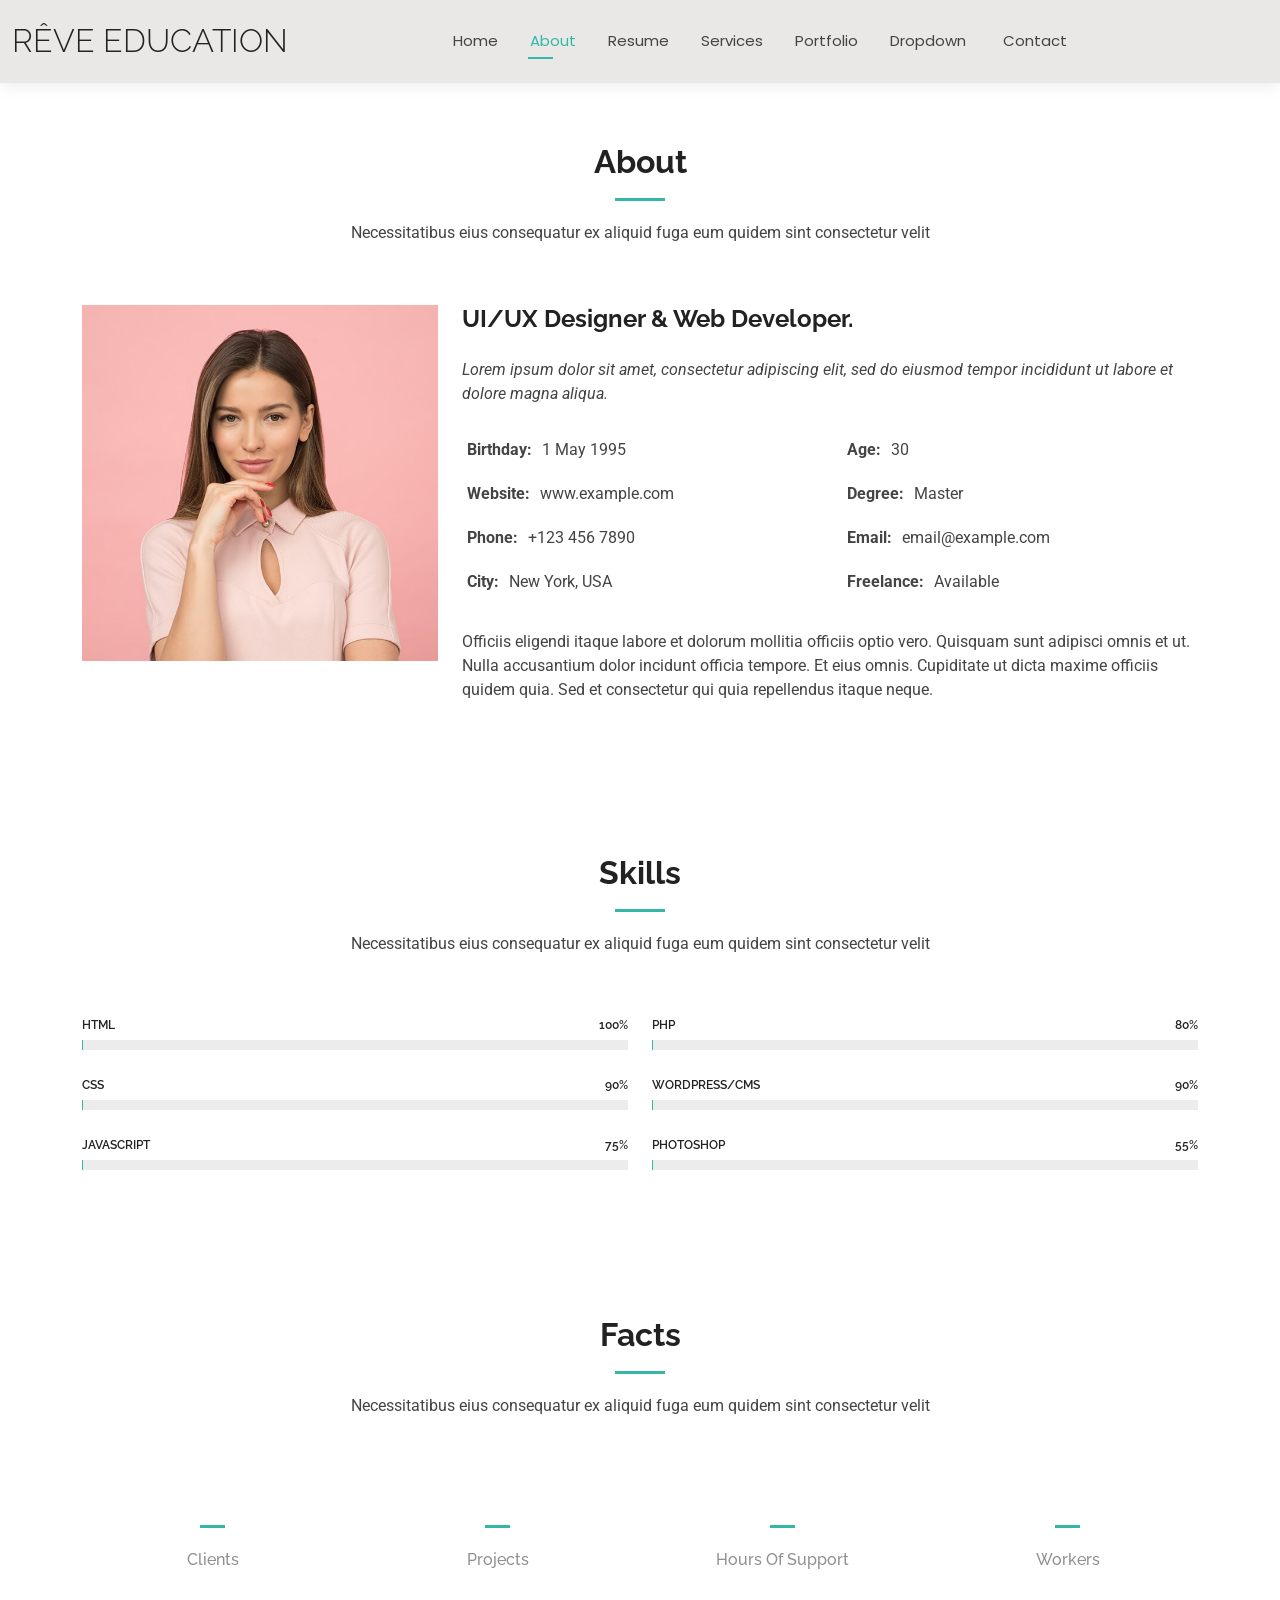
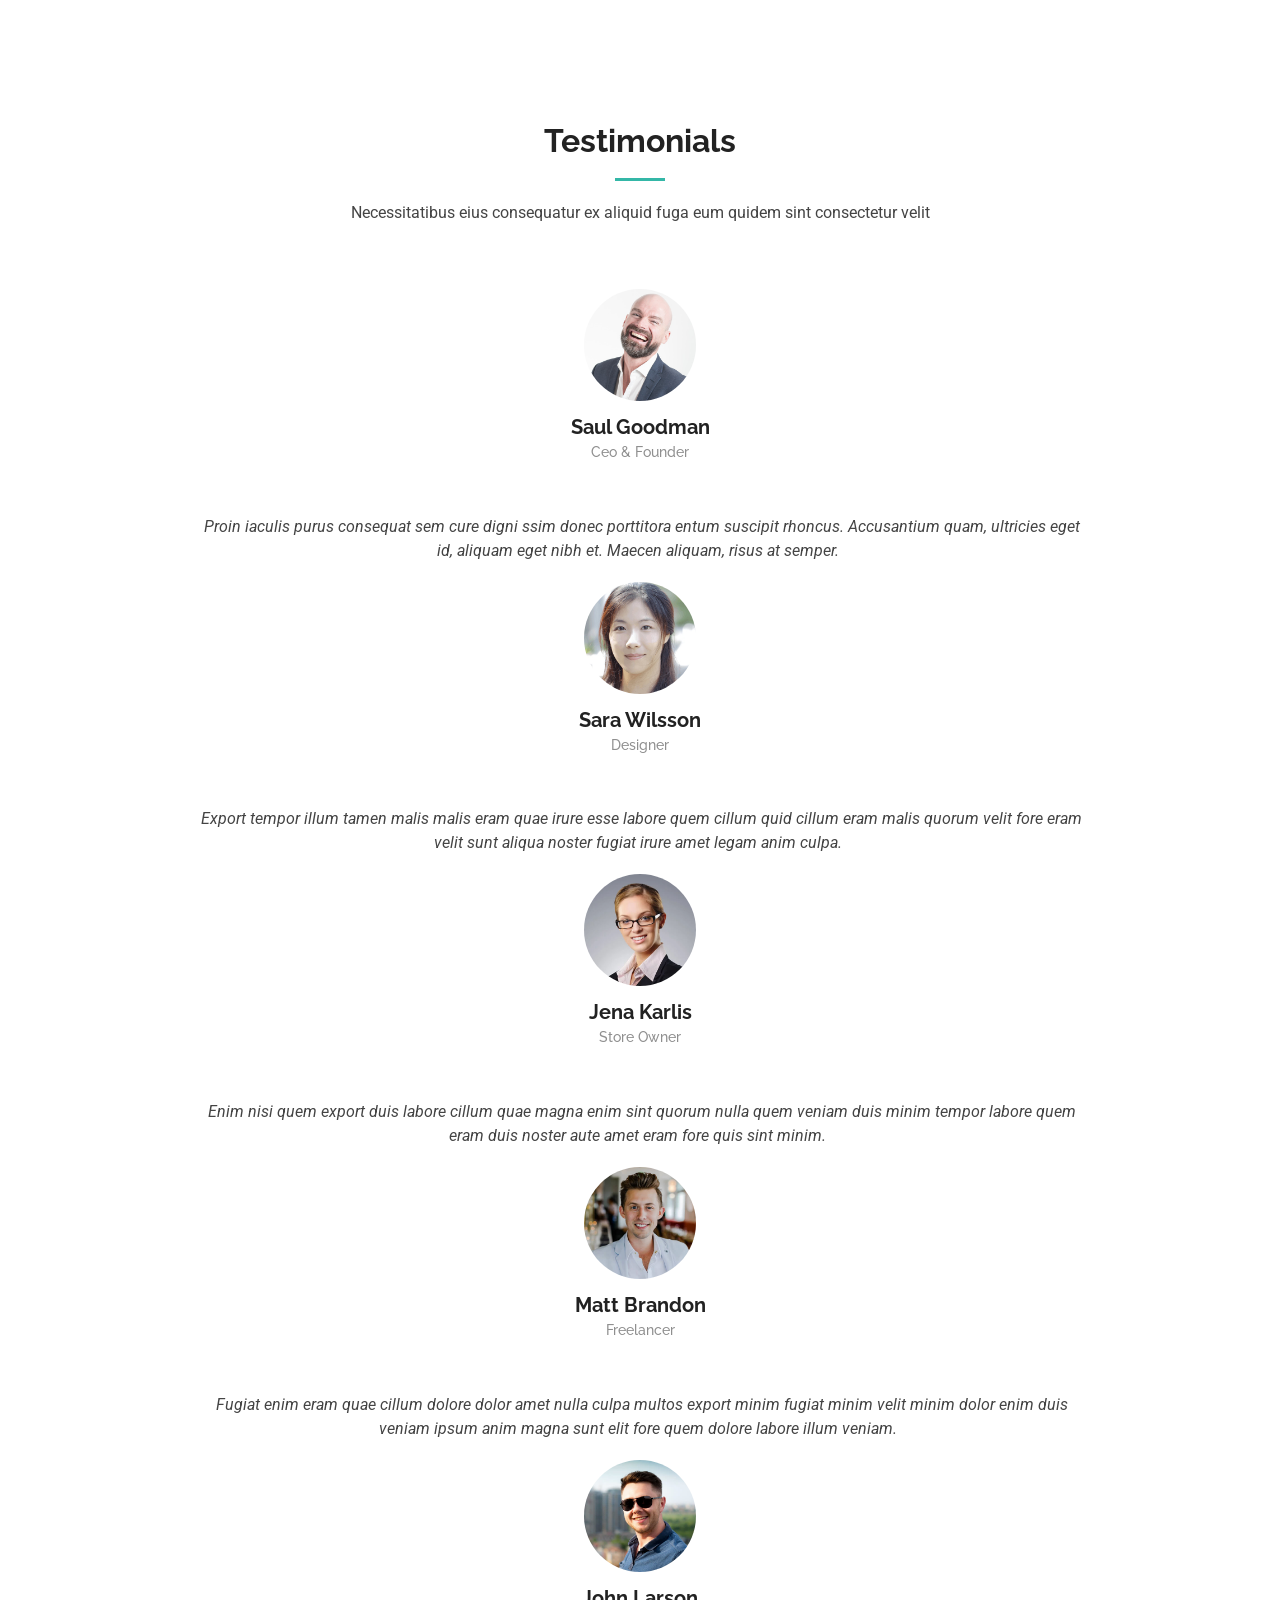
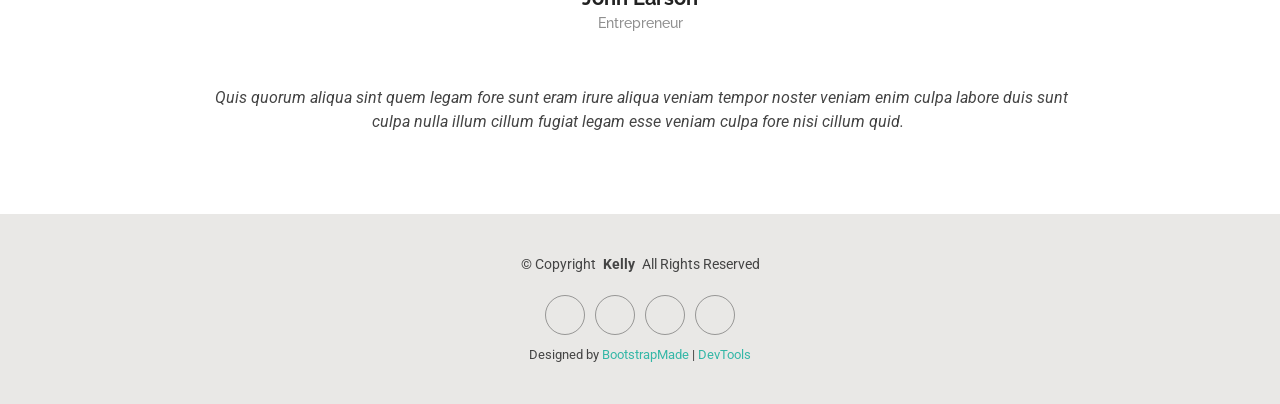
==== about.html @ 24a3987f "Add files via upload" ====
<!DOCTYPE html>
<html lang="en">

<head>
  <meta charset="utf-8">
  <meta content="width=device-width, initial-scale=1.0" name="viewport">
  <title>About - Kelly Bootstrap Template</title>
  <meta name="description" content="">
  <meta name="keywords" content="">

  <!-- Favicons -->
  <link href="assets/img/favicon.png" rel="icon">
  <link href="assets/img/apple-touch-icon.png" rel="apple-touch-icon">

  <!-- Fonts -->
  <link href="https://fonts.googleapis.com" rel="preconnect">
  <link href="https://fonts.gstatic.com" rel="preconnect" crossorigin>
  <link href="https://fonts.googleapis.com/css2?family=Roboto:ital,wght@0,100;0,300;0,400;0,500;0,700;0,900;1,100;1,300;1,400;1,500;1,700;1,900&family=Poppins:ital,wght@0,100;0,200;0,300;0,400;0,500;0,600;0,700;0,800;0,900;1,100;1,200;1,300;1,400;1,500;1,600;1,700;1,800;1,900&family=Raleway:ital,wght@0,100;0,200;0,300;0,400;0,500;0,600;0,700;0,800;0,900;1,100;1,200;1,300;1,400;1,500;1,600;1,700;1,800;1,900&display=swap" rel="stylesheet">

  <!-- Vendor CSS Files -->
  <link href="assets/vendor/bootstrap/css/bootstrap.min.css" rel="stylesheet">
  <link href="assets/vendor/bootstrap-icons/bootstrap-icons.css" rel="stylesheet">
  <link href="assets/vendor/aos/aos.css" rel="stylesheet">
  <link href="assets/vendor/swiper/swiper-bundle.min.css" rel="stylesheet">
  <link href="assets/vendor/glightbox/css/glightbox.min.css" rel="stylesheet">

  <!-- Main CSS File -->
  <link href="assets/css/main.css" rel="stylesheet">

  <!-- =======================================================
  * Template Name: Kelly
  * Template URL: https://bootstrapmade.com/kelly-free-bootstrap-cv-resume-html-template/
  * Updated: Aug 07 2024 with Bootstrap v5.3.3
  * Author: BootstrapMade.com
  * License: https://bootstrapmade.com/license/
  ======================================================== -->
</head>

<body class="about-page">

  <header id="header" class="header d-flex align-items-center light-background sticky-top">
    <div class="container-fluid position-relative d-flex align-items-center justify-content-between">

      <a href="index.html" class="logo d-flex align-items-center me-auto me-xl-0">
        <!-- Uncomment the line below if you also wish to use an image logo -->
        <!-- <img src="assets/img/logo.png" alt=""> -->
        <h1 class="sitename">Rêve Education</h1>
      </a>

      <nav id="navmenu" class="navmenu">
        <ul>
          <li><a href="index.html">Home</a></li>
          <li><a href="about.html" class="active">About</a></li>
          <li><a href="resume.html">Resume</a></li>
          <li><a href="services.html">Services</a></li>
          <li><a href="portfolio.html">Portfolio</a></li>
          <li class="dropdown"><a href="#"><span>Dropdown</span> <i class="bi bi-chevron-down toggle-dropdown"></i></a>
            <ul>
              <li><a href="#">Dropdown 1</a></li>
              <li class="dropdown"><a href="#"><span>Deep Dropdown</span> <i class="bi bi-chevron-down toggle-dropdown"></i></a>
                <ul>
                  <li><a href="#">Deep Dropdown 1</a></li>
                  <li><a href="#">Deep Dropdown 2</a></li>
                  <li><a href="#">Deep Dropdown 3</a></li>
                  <li><a href="#">Deep Dropdown 4</a></li>
                  <li><a href="#">Deep Dropdown 5</a></li>
                </ul>
              </li>
              <li><a href="#">Dropdown 2</a></li>
              <li><a href="#">Dropdown 3</a></li>
              <li><a href="#">Dropdown 4</a></li>
            </ul>
          </li>
          <li><a href="contact.html">Contact</a></li>
        </ul>
        <i class="mobile-nav-toggle d-xl-none bi bi-list"></i>
      </nav>

      <div class="header-social-links">
        <a href="#" class="twitter"><i class="bi bi-twitter-x"></i></a>
        <a href="#" class="facebook"><i class="bi bi-facebook"></i></a>
        <a href="#" class="instagram"><i class="bi bi-instagram"></i></a>
        <a href="#" class="linkedin"><i class="bi bi-linkedin"></i></a>
      </div>

    </div>
  </header>

  <main class="main">

    <!-- About Section -->
    <section id="about" class="about section">

      <!-- Section Title -->
      <div class="container section-title" data-aos="fade-up">
        <h2>About</h2>
        <p>Necessitatibus eius consequatur ex aliquid fuga eum quidem sint consectetur velit</p>
      </div><!-- End Section Title -->

      <div class="container" data-aos="fade-up" data-aos-delay="100">

        <div class="row gy-4 justify-content-center">
          <div class="col-lg-4">
            <img src="assets/img/profile-img.jpg" class="img-fluid" alt="">
          </div>
          <div class="col-lg-8 content">
            <h2>UI/UX Designer &amp; Web Developer.</h2>
            <p class="fst-italic py-3">
              Lorem ipsum dolor sit amet, consectetur adipiscing elit, sed do eiusmod tempor incididunt ut labore et dolore
              magna aliqua.
            </p>
            <div class="row">
              <div class="col-lg-6">
                <ul>
                  <li><i class="bi bi-chevron-right"></i> <strong>Birthday:</strong> <span>1 May 1995</span></li>
                  <li><i class="bi bi-chevron-right"></i> <strong>Website:</strong> <span>www.example.com</span></li>
                  <li><i class="bi bi-chevron-right"></i> <strong>Phone:</strong> <span>+123 456 7890</span></li>
                  <li><i class="bi bi-chevron-right"></i> <strong>City:</strong> <span>New York, USA</span></li>
                </ul>
              </div>
              <div class="col-lg-6">
                <ul>
                  <li><i class="bi bi-chevron-right"></i> <strong>Age:</strong> <span>30</span></li>
                  <li><i class="bi bi-chevron-right"></i> <strong>Degree:</strong> <span>Master</span></li>
                  <li><i class="bi bi-chevron-right"></i> <strong>Email:</strong> <span>email@example.com</span></li>
                  <li><i class="bi bi-chevron-right"></i> <strong>Freelance:</strong> <span>Available</span></li>
                </ul>
              </div>
            </div>
            <p class="py-3">
              Officiis eligendi itaque labore et dolorum mollitia officiis optio vero. Quisquam sunt adipisci omnis et ut. Nulla accusantium dolor incidunt officia tempore. Et eius omnis.
              Cupiditate ut dicta maxime officiis quidem quia. Sed et consectetur qui quia repellendus itaque neque.
            </p>
          </div>
        </div>

      </div>

    </section><!-- /About Section -->

    <!-- Skills Section -->
    <section id="skills" class="skills section">

      <!-- Section Title -->
      <div class="container section-title" data-aos="fade-up">
        <h2>Skills</h2>
        <p>Necessitatibus eius consequatur ex aliquid fuga eum quidem sint consectetur velit</p>
      </div><!-- End Section Title -->

      <div class="container" data-aos="fade-up" data-aos-delay="100">

        <div class="row skills-content skills-animation">

          <div class="col-lg-6">

            <div class="progress">
              <span class="skill"><span>HTML</span> <i class="val">100%</i></span>
              <div class="progress-bar-wrap">
                <div class="progress-bar" role="progressbar" aria-valuenow="100" aria-valuemin="0" aria-valuemax="100"></div>
              </div>
            </div><!-- End Skills Item -->

            <div class="progress">
              <span class="skill"><span>CSS</span> <i class="val">90%</i></span>
              <div class="progress-bar-wrap">
                <div class="progress-bar" role="progressbar" aria-valuenow="90" aria-valuemin="0" aria-valuemax="100"></div>
              </div>
            </div><!-- End Skills Item -->

            <div class="progress">
              <span class="skill"><span>JavaScript</span> <i class="val">75%</i></span>
              <div class="progress-bar-wrap">
                <div class="progress-bar" role="progressbar" aria-valuenow="75" aria-valuemin="0" aria-valuemax="100"></div>
              </div>
            </div><!-- End Skills Item -->

          </div>

          <div class="col-lg-6">

            <div class="progress">
              <span class="skill"><span>PHP</span> <i class="val">80%</i></span>
              <div class="progress-bar-wrap">
                <div class="progress-bar" role="progressbar" aria-valuenow="80" aria-valuemin="0" aria-valuemax="100"></div>
              </div>
            </div><!-- End Skills Item -->

            <div class="progress">
              <span class="skill"><span>WordPress/CMS</span> <i class="val">90%</i></span>
              <div class="progress-bar-wrap">
                <div class="progress-bar" role="progressbar" aria-valuenow="90" aria-valuemin="0" aria-valuemax="100"></div>
              </div>
            </div><!-- End Skills Item -->

            <div class="progress">
              <span class="skill"><span>Photoshop</span> <i class="val">55%</i></span>
              <div class="progress-bar-wrap">
                <div class="progress-bar" role="progressbar" aria-valuenow="55" aria-valuemin="0" aria-valuemax="100"></div>
              </div>
            </div><!-- End Skills Item -->

          </div>

        </div>

      </div>

    </section><!-- /Skills Section -->

    <!-- Stats Section -->
    <section id="stats" class="stats section">

      <!-- Section Title -->
      <div class="container section-title" data-aos="fade-up">
        <h2>Facts</h2>
        <p>Necessitatibus eius consequatur ex aliquid fuga eum quidem sint consectetur velit</p>
      </div><!-- End Section Title -->

      <div class="container" data-aos="fade-up" data-aos-delay="100">

        <div class="row gy-4">

          <div class="col-lg-3 col-md-6">
            <div class="stats-item text-center w-100 h-100">
              <span data-purecounter-start="0" data-purecounter-end="232" data-purecounter-duration="1" class="purecounter"></span>
              <p>Clients</p>
            </div>
          </div><!-- End Stats Item -->

          <div class="col-lg-3 col-md-6">
            <div class="stats-item text-center w-100 h-100">
              <span data-purecounter-start="0" data-purecounter-end="521" data-purecounter-duration="1" class="purecounter"></span>
              <p>Projects</p>
            </div>
          </div><!-- End Stats Item -->

          <div class="col-lg-3 col-md-6">
            <div class="stats-item text-center w-100 h-100">
              <span data-purecounter-start="0" data-purecounter-end="1453" data-purecounter-duration="1" class="purecounter"></span>
              <p>Hours Of Support</p>
            </div>
          </div><!-- End Stats Item -->

          <div class="col-lg-3 col-md-6">
            <div class="stats-item text-center w-100 h-100">
              <span data-purecounter-start="0" data-purecounter-end="32" data-purecounter-duration="1" class="purecounter"></span>
              <p>Workers</p>
            </div>
          </div><!-- End Stats Item -->

        </div>

      </div>

    </section><!-- /Stats Section -->

    <!-- Testimonials Section -->
    <section id="testimonials" class="testimonials section">

      <!-- Section Title -->
      <div class="container section-title" data-aos="fade-up">
        <h2>Testimonials</h2>
        <p>Necessitatibus eius consequatur ex aliquid fuga eum quidem sint consectetur velit</p>
      </div><!-- End Section Title -->

      <div class="container" data-aos="fade-up" data-aos-delay="100">

        <div class="swiper init-swiper">
          <script type="application/json" class="swiper-config">
            {
              "loop": true,
              "speed": 600,
              "autoplay": {
                "delay": 5000
              },
              "slidesPerView": "auto",
              "pagination": {
                "el": ".swiper-pagination",
                "type": "bullets",
                "clickable": true
              }
            }
          </script>
          <div class="swiper-wrapper">

            <div class="swiper-slide">
              <div class="testimonial-item">
                <img src="assets/img/testimonials/testimonials-1.jpg" class="testimonial-img" alt="">
                <h3>Saul Goodman</h3>
                <h4>Ceo &amp; Founder</h4>
                <div class="stars">
                  <i class="bi bi-star-fill"></i><i class="bi bi-star-fill"></i><i class="bi bi-star-fill"></i><i class="bi bi-star-fill"></i><i class="bi bi-star-fill"></i>
                </div>
                <p>
                  <i class="bi bi-quote quote-icon-left"></i>
                  <span>Proin iaculis purus consequat sem cure digni ssim donec porttitora entum suscipit rhoncus. Accusantium quam, ultricies eget id, aliquam eget nibh et. Maecen aliquam, risus at semper.</span>
                  <i class="bi bi-quote quote-icon-right"></i>
                </p>
              </div>
            </div><!-- End testimonial item -->

            <div class="swiper-slide">
              <div class="testimonial-item">
                <img src="assets/img/testimonials/testimonials-2.jpg" class="testimonial-img" alt="">
                <h3>Sara Wilsson</h3>
                <h4>Designer</h4>
                <div class="stars">
                  <i class="bi bi-star-fill"></i><i class="bi bi-star-fill"></i><i class="bi bi-star-fill"></i><i class="bi bi-star-fill"></i><i class="bi bi-star-fill"></i>
                </div>
                <p>
                  <i class="bi bi-quote quote-icon-left"></i>
                  <span>Export tempor illum tamen malis malis eram quae irure esse labore quem cillum quid cillum eram malis quorum velit fore eram velit sunt aliqua noster fugiat irure amet legam anim culpa.</span>
                  <i class="bi bi-quote quote-icon-right"></i>
                </p>
              </div>
            </div><!-- End testimonial item -->

            <div class="swiper-slide">
              <div class="testimonial-item">
                <img src="assets/img/testimonials/testimonials-3.jpg" class="testimonial-img" alt="">
                <h3>Jena Karlis</h3>
                <h4>Store Owner</h4>
                <div class="stars">
                  <i class="bi bi-star-fill"></i><i class="bi bi-star-fill"></i><i class="bi bi-star-fill"></i><i class="bi bi-star-fill"></i><i class="bi bi-star-fill"></i>
                </div>
                <p>
                  <i class="bi bi-quote quote-icon-left"></i>
                  <span>Enim nisi quem export duis labore cillum quae magna enim sint quorum nulla quem veniam duis minim tempor labore quem eram duis noster aute amet eram fore quis sint minim.</span>
                  <i class="bi bi-quote quote-icon-right"></i>
                </p>
              </div>
            </div><!-- End testimonial item -->

            <div class="swiper-slide">
              <div class="testimonial-item">
                <img src="assets/img/testimonials/testimonials-4.jpg" class="testimonial-img" alt="">
                <h3>Matt Brandon</h3>
                <h4>Freelancer</h4>
                <div class="stars">
                  <i class="bi bi-star-fill"></i><i class="bi bi-star-fill"></i><i class="bi bi-star-fill"></i><i class="bi bi-star-fill"></i><i class="bi bi-star-fill"></i>
                </div>
                <p>
                  <i class="bi bi-quote quote-icon-left"></i>
                  <span>Fugiat enim eram quae cillum dolore dolor amet nulla culpa multos export minim fugiat minim velit minim dolor enim duis veniam ipsum anim magna sunt elit fore quem dolore labore illum veniam.</span>
                  <i class="bi bi-quote quote-icon-right"></i>
                </p>
              </div>
            </div><!-- End testimonial item -->

            <div class="swiper-slide">
              <div class="testimonial-item">
                <img src="assets/img/testimonials/testimonials-5.jpg" class="testimonial-img" alt="">
                <h3>John Larson</h3>
                <h4>Entrepreneur</h4>
                <div class="stars">
                  <i class="bi bi-star-fill"></i><i class="bi bi-star-fill"></i><i class="bi bi-star-fill"></i><i class="bi bi-star-fill"></i><i class="bi bi-star-fill"></i>
                </div>
                <p>
                  <i class="bi bi-quote quote-icon-left"></i>
                  <span>Quis quorum aliqua sint quem legam fore sunt eram irure aliqua veniam tempor noster veniam enim culpa labore duis sunt culpa nulla illum cillum fugiat legam esse veniam culpa fore nisi cillum quid.</span>
                  <i class="bi bi-quote quote-icon-right"></i>
                </p>
              </div>
            </div><!-- End testimonial item -->

          </div>
          <div class="swiper-pagination"></div>
        </div>

      </div>

    </section><!-- /Testimonials Section -->

  </main>

  <footer id="footer" class="footer light-background">

    <div class="container">
      <div class="copyright text-center ">
        <p>© <span>Copyright</span> <strong class="px-1 sitename">Kelly</strong> <span>All Rights Reserved<br></span></p>
      </div>
      <div class="social-links d-flex justify-content-center">
        <a href=""><i class="bi bi-twitter-x"></i></a>
        <a href=""><i class="bi bi-facebook"></i></a>
        <a href=""><i class="bi bi-instagram"></i></a>
        <a href=""><i class="bi bi-linkedin"></i></a>
      </div>
      <div class="credits">
        <!-- All the links in the footer should remain intact. -->
        <!-- You can delete the links only if you've purchased the pro version. -->
        <!-- Licensing information: https://bootstrapmade.com/license/ -->
        <!-- Purchase the pro version with working PHP/AJAX contact form: [buy-url] -->
        Designed by <a href="https://bootstrapmade.com/">BootstrapMade</a> | <a href="https://bootstrapmade.com/tools/">DevTools</a>
      </div>
    </div>

  </footer>

  <!-- Scroll Top -->
  <a href="#" id="scroll-top" class="scroll-top d-flex align-items-center justify-content-center"><i class="bi bi-arrow-up-short"></i></a>

  <!-- Preloader -->
  <div id="preloader"></div>

  <!-- Vendor JS Files -->
  <script src="assets/vendor/bootstrap/js/bootstrap.bundle.min.js"></script>
  <script src="assets/vendor/php-email-form/validate.js"></script>
  <script src="assets/vendor/aos/aos.js"></script>
  <script src="assets/vendor/waypoints/noframework.waypoints.js"></script>
  <script src="assets/vendor/purecounter/purecounter_vanilla.js"></script>
  <script src="assets/vendor/swiper/swiper-bundle.min.js"></script>
  <script src="assets/vendor/glightbox/js/glightbox.min.js"></script>
  <script src="assets/vendor/imagesloaded/imagesloaded.pkgd.min.js"></script>
  <script src="assets/vendor/isotope-layout/isotope.pkgd.min.js"></script>

  <!-- Main JS File -->
  <script src="assets/js/main.js"></script>

</body>

</html>
---- assets/css/main.css ----
/**
* Template Name: Kelly
* Template URL: https://bootstrapmade.com/kelly-free-bootstrap-cv-resume-html-template/
* Updated: Aug 07 2024 with Bootstrap v5.3.3
* Author: BootstrapMade.com
* License: https://bootstrapmade.com/license/
*/

/*--------------------------------------------------------------
# Font & Color Variables
# Help: https://bootstrapmade.com/color-system/
--------------------------------------------------------------*/
/* Fonts */
:root {
  --default-font: "Roboto",  system-ui, -apple-system, "Segoe UI", Roboto, "Helvetica Neue", Arial, "Noto Sans", "Liberation Sans", sans-serif, "Apple Color Emoji", "Segoe UI Emoji", "Segoe UI Symbol", "Noto Color Emoji";
  --heading-font: "Raleway",  sans-serif;
  --nav-font: "Poppins",  sans-serif;
}

/* Global Colors - The following color variables are used throughout the website. Updating them here will change the color scheme of the entire website */
:root { 
  --background-color: #ffffff; /* Background color for the entire website, including individual sections */
  --default-color: #444444; /* Default color used for the majority of the text content across the entire website */
  --heading-color: #222222; /* Color for headings, subheadings and title throughout the website */
  --accent-color: #34b7a7; /* Accent color that represents your brand on the website. It's used for buttons, links, and other elements that need to stand out */
  --surface-color: #ffffff; /* The surface color is used as a background of boxed elements within sections, such as cards, icon boxes, or other elements that require a visual separation from the global background. */
  --contrast-color: #ffffff; /* Contrast color for text, ensuring readability against backgrounds of accent, heading, or default colors. */
}

/* Nav Menu Colors - The following color variables are used specifically for the navigation menu. They are separate from the global colors to allow for more customization options */
:root {
  --nav-color: #444444;  /* The default color of the main navmenu links */
  --nav-hover-color: #34b7a7; /* Applied to main navmenu links when they are hovered over or active */
  --nav-mobile-background-color: #ffffff; /* Used as the background color for mobile navigation menu */
  --nav-dropdown-background-color: #ffffff; /* Used as the background color for dropdown items that appear when hovering over primary navigation items */
  --nav-dropdown-color: #444444; /* Used for navigation links of the dropdown items in the navigation menu. */
  --nav-dropdown-hover-color: #34b7a7; /* Similar to --nav-hover-color, this color is applied to dropdown navigation links when they are hovered over. */
}

/* Color Presets - These classes override global colors when applied to any section or element, providing reuse of the sam color scheme. */

.light-background {
  --background-color: #e9e8e6;
  --surface-color: #ffffff;
}

.dark-background {
  --background-color: #060606;
  --default-color: #ffffff;
  --heading-color: #ffffff;
  --surface-color: #252525;
  --contrast-color: #ffffff;
}

/* Smooth scroll */
:root {
  scroll-behavior: smooth;
}

/*--------------------------------------------------------------
# General Styling & Shared Classes
--------------------------------------------------------------*/
body {
  color: var(--default-color);
  background-color: var(--background-color);
  font-family: var(--default-font);
}

a {
  color: var(--accent-color);
  text-decoration: none;
  transition: 0.3s;
}

a:hover {
  color: color-mix(in srgb, var(--accent-color), transparent 25%);
  text-decoration: none;
}

h1,
h2,
h3,
h4,
h5,
h6 {
  color: var(--heading-color);
  font-family: var(--heading-font);
}

/* PHP Email Form Messages
------------------------------*/
.php-email-form .error-message {
  display: none;
  background: #df1529;
  color: #ffffff;
  text-align: left;
  padding: 15px;
  margin-bottom: 24px;
  font-weight: 600;
}

.php-email-form .sent-message {
  display: none;
  color: #ffffff;
  background: #059652;
  text-align: center;
  padding: 15px;
  margin-bottom: 24px;
  font-weight: 600;
}

.php-email-form .loading {
  display: none;
  background: var(--surface-color);
  text-align: center;
  padding: 15px;
  margin-bottom: 24px;
}

.php-email-form .loading:before {
  content: "";
  display: inline-block;
  border-radius: 50%;
  width: 24px;
  height: 24px;
  margin: 0 10px -6px 0;
  border: 3px solid var(--accent-color);
  border-top-color: var(--surface-color);
  animation: php-email-form-loading 1s linear infinite;
}

@keyframes php-email-form-loading {
  0% {
    transform: rotate(0deg);
  }

  100% {
    transform: rotate(360deg);
  }
}

/*--------------------------------------------------------------
# Global Header
--------------------------------------------------------------*/
.header {
  color: var(--default-color);
  background-color: var(--background-color);
  padding: 15px 0;
  transition: all 0.5s;
  z-index: 997;
  box-shadow: 0px 0 18px rgba(0, 0, 0, 0.1);
}

.header .logo {
  line-height: 1;
}

.header .logo img {
  max-height: 36px;
  margin-right: 8px;
}

.header .logo h1 {
  font-size: 32px;
  margin: 0;
  font-weight: 300;
  text-transform: uppercase;
  color: var(--heading-color);
}

.header .header-social-links {
  padding-right: 15px;
}

.header .header-social-links a {
  color: color-mix(in srgb, var(--default-color), transparent 40%);
  padding-left: 6px;
  display: inline-block;
  transition: 0.3s;
  font-size: 16px;
}

.header .header-social-links a:hover {
  color: var(--accent-color);
}

.header .header-social-links a i {
  line-height: 0px;
}

@media (max-width: 1200px) {
  .header .logo {
    order: 1;
  }

  .header .header-social-links {
    order: 2;
  }

  .header .navmenu {
    order: 3;
  }
}

/*--------------------------------------------------------------
# Navigation Menu
--------------------------------------------------------------*/
/* Desktop Navigation */
@media (min-width: 1200px) {
  .navmenu {
    padding: 0;
  }

  .navmenu ul {
    margin: 0;
    padding: 0;
    display: flex;
    list-style: none;
    align-items: center;
  }

  .navmenu li {
    position: relative;
  }

  .navmenu>ul>li {
    white-space: nowrap;
    padding: 15px 14px;
  }

  .navmenu>ul>li:last-child {
    padding-right: 0;
  }

  .navmenu a,
  .navmenu a:focus {
    color: var(--nav-color);
    font-size: 15px;
    padding: 0 2px;
    font-family: var(--nav-font);
    font-weight: 400;
    display: flex;
    align-items: center;
    justify-content: space-between;
    white-space: nowrap;
    transition: 0.3s;
    position: relative;
  }

  .navmenu a i,
  .navmenu a:focus i {
    font-size: 12px;
    line-height: 0;
    margin-left: 5px;
    transition: 0.3s;
  }

  .navmenu>ul>li>a:before {
    content: "";
    position: absolute;
    height: 2px;
    bottom: -6px;
    left: 0;
    background-color: var(--nav-hover-color);
    visibility: hidden;
    width: 0px;
    transition: all 0.3s ease-in-out 0s;
  }

  .navmenu a:hover:before,
  .navmenu li:hover>a:before,
  .navmenu .active:before {
    visibility: visible;
    width: 25px;
  }

  .navmenu li:hover>a,
  .navmenu .active,
  .navmenu .active:focus {
    color: var(--nav-hover-color);
  }

  .navmenu .dropdown ul {
    margin: 0;
    padding: 10px 0;
    background: var(--nav-dropdown-background-color);
    display: block;
    position: absolute;
    visibility: hidden;
    left: 14px;
    top: 130%;
    opacity: 0;
    transition: 0.3s;
    border-radius: 4px;
    z-index: 99;
    box-shadow: 0px 0px 30px rgba(0, 0, 0, 0.1);
  }

  .navmenu .dropdown ul li {
    min-width: 200px;
  }

  .navmenu .dropdown ul a {
    padding: 10px 20px;
    font-size: 15px;
    text-transform: none;
    color: var(--nav-dropdown-color);
  }

  .navmenu .dropdown ul a i {
    font-size: 12px;
  }

  .navmenu .dropdown ul a:hover,
  .navmenu .dropdown ul .active:hover,
  .navmenu .dropdown ul li:hover>a {
    color: var(--nav-dropdown-hover-color);
  }

  .navmenu .dropdown:hover>ul {
    opacity: 1;
    top: 100%;
    visibility: visible;
  }

  .navmenu .dropdown .dropdown ul {
    top: 0;
    left: -90%;
    visibility: hidden;
  }

  .navmenu .dropdown .dropdown:hover>ul {
    opacity: 1;
    top: 0;
    left: -100%;
    visibility: visible;
  }
}

/* Mobile Navigation */
@media (max-width: 1199px) {
  .mobile-nav-toggle {
    color: var(--nav-color);
    font-size: 28px;
    line-height: 0;
    margin-right: 10px;
    cursor: pointer;
    transition: color 0.3s;
  }

  .navmenu {
    padding: 0;
    z-index: 9997;
  }

  .navmenu ul {
    display: none;
    list-style: none;
    position: absolute;
    inset: 60px 20px 20px 20px;
    padding: 10px 0;
    margin: 0;
    border-radius: 6px;
    background-color: var(--nav-mobile-background-color);
    border: 1px solid color-mix(in srgb, var(--default-color), transparent 90%);
    box-shadow: none;
    overflow-y: auto;
    transition: 0.3s;
    z-index: 9998;
  }

  .navmenu a,
  .navmenu a:focus {
    color: var(--nav-dropdown-color);
    padding: 10px 20px;
    font-family: var(--nav-font);
    font-size: 17px;
    font-weight: 500;
    display: flex;
    align-items: center;
    justify-content: space-between;
    white-space: nowrap;
    transition: 0.3s;
  }

  .navmenu a i,
  .navmenu a:focus i {
    font-size: 12px;
    line-height: 0;
    margin-left: 5px;
    width: 30px;
    height: 30px;
    display: flex;
    align-items: center;
    justify-content: center;
    border-radius: 50%;
    transition: 0.3s;
    background-color: color-mix(in srgb, var(--accent-color), transparent 90%);
  }

  .navmenu a i:hover,
  .navmenu a:focus i:hover {
    background-color: var(--accent-color);
    color: var(--contrast-color);
  }

  .navmenu a:hover,
  .navmenu .active,
  .navmenu .active:focus {
    color: var(--nav-dropdown-hover-color);
  }

  .navmenu .active i,
  .navmenu .active:focus i {
    background-color: var(--accent-color);
    color: var(--contrast-color);
    transform: rotate(180deg);
  }

  .navmenu .dropdown ul {
    position: static;
    display: none;
    z-index: 99;
    padding: 10px 0;
    margin: 10px 20px;
    background-color: var(--nav-dropdown-background-color);
    transition: all 0.5s ease-in-out;
  }

  .navmenu .dropdown ul ul {
    background-color: rgba(33, 37, 41, 0.1);
  }

  .navmenu .dropdown>.dropdown-active {
    display: block;
    background-color: rgba(33, 37, 41, 0.03);
  }

  .mobile-nav-active {
    overflow: hidden;
  }

  .mobile-nav-active .mobile-nav-toggle {
    color: #fff;
    position: absolute;
    font-size: 32px;
    top: 15px;
    right: 15px;
    margin-right: 0;
    z-index: 9999;
  }

  .mobile-nav-active .navmenu {
    position: fixed;
    overflow: hidden;
    inset: 0;
    background: rgba(33, 37, 41, 0.8);
    transition: 0.3s;
  }

  .mobile-nav-active .navmenu>ul {
    display: block;
  }
}

/*--------------------------------------------------------------
# Global Footer
--------------------------------------------------------------*/
.footer {
  color: var(--default-color);
  background-color: var(--background-color);
  font-size: 14px;
  padding: 40px 0;
  position: relative;
}

.footer .copyright p {
  margin-bottom: 0;
}

.footer .social-links {
  margin-top: 20px;
}

.footer .social-links a {
  display: flex;
  align-items: center;
  justify-content: center;
  width: 40px;
  height: 40px;
  border-radius: 50%;
  border: 1px solid color-mix(in srgb, var(--default-color), transparent 50%);
  font-size: 16px;
  color: color-mix(in srgb, var(--default-color), transparent 50%);
  margin: 0 5px;
  transition: 0.3s;
}

.footer .social-links a:hover {
  color: var(--accent-color);
  border-color: var(--accent-color);
}

.footer .credits {
  margin-top: 10px;
  font-size: 13px;
  text-align: center;
}

/*--------------------------------------------------------------
# Preloader
--------------------------------------------------------------*/
#preloader {
  position: fixed;
  inset: 0;
  z-index: 9999;
  overflow: hidden;
  background-color: var(--background-color);
  transition: all 0.6s ease-out;
  width: 100%;
  height: 100vh;
}

#preloader:before,
#preloader:after {
  content: "";
  position: absolute;
  border: 4px solid var(--accent-color);
  border-radius: 50%;
  animation: animate-preloader 2s cubic-bezier(0, 0.2, 0.8, 1) infinite;
}

#preloader:after {
  animation-delay: -0.5s;
}

@keyframes animate-preloader {
  0% {
    width: 10px;
    height: 10px;
    top: calc(50% - 5px);
    left: calc(50% - 5px);
    opacity: 1;
  }

  100% {
    width: 72px;
    height: 72px;
    top: calc(50% - 36px);
    left: calc(50% - 36px);
    opacity: 0;
  }
}

/*--------------------------------------------------------------
# Scroll Top Button
--------------------------------------------------------------*/
.scroll-top {
  position: fixed;
  visibility: hidden;
  opacity: 0;
  right: 15px;
  bottom: -15px;
  z-index: 99999;
  background-color: var(--accent-color);
  width: 44px;
  height: 44px;
  border-radius: 50px;
  transition: all 0.4s;
}

.scroll-top i {
  font-size: 24px;
  color: var(--contrast-color);
  line-height: 0;
}

.scroll-top:hover {
  background-color: color-mix(in srgb, var(--accent-color), transparent 20%);
  color: var(--contrast-color);
}

.scroll-top.active {
  visibility: visible;
  opacity: 1;
  bottom: 15px;
}

/*--------------------------------------------------------------
# Disable aos animation delay on mobile devices
--------------------------------------------------------------*/
@media screen and (max-width: 768px) {
  [data-aos-delay] {
    transition-delay: 0 !important;
  }
}

/*--------------------------------------------------------------
# Global Page Titles & Breadcrumbs
--------------------------------------------------------------*/
.page-title {
  color: var(--default-color);
  background-color: var(--background-color);
  padding: 25px 0;
  position: relative;
  border-bottom: 1px solid color-mix(in srgb, var(--default-color), transparent 85%);
}

.page-title h1 {
  font-size: 24px;
  font-weight: 400;
}

.page-title .breadcrumbs ol {
  display: flex;
  flex-wrap: wrap;
  list-style: none;
  padding: 0;
  margin: 0;
  font-size: 14px;
  font-weight: 400;
}

.page-title .breadcrumbs ol li+li {
  padding-left: 10px;
}

.page-title .breadcrumbs ol li+li::before {
  content: "/";
  display: inline-block;
  padding-right: 10px;
  color: color-mix(in srgb, var(--default-color), transparent 70%);
}

/*--------------------------------------------------------------
# Global Sections
--------------------------------------------------------------*/
section,
.section {
  color: var(--default-color);
  background-color: var(--background-color);
  padding: 60px 0;
  scroll-margin-top: 100px;
  overflow: clip;
}

@media (max-width: 1199px) {

  section,
  .section {
    scroll-margin-top: 66px;
  }
}

/*--------------------------------------------------------------
# Global Section Titles
--------------------------------------------------------------*/
.section-title {
  text-align: center;
  padding-bottom: 60px;
  position: relative;
}

.section-title h2 {
  font-size: 32px;
  font-weight: 700;
  margin-bottom: 20px;
  padding-bottom: 20px;
  position: relative;
}

.section-title h2:after {
  content: "";
  position: absolute;
  display: block;
  width: 50px;
  height: 3px;
  background: var(--accent-color);
  left: 0;
  right: 0;
  bottom: 0;
  margin: auto;
}

.section-title p {
  margin-bottom: 0;
}

/*--------------------------------------------------------------
# Hero Section
--------------------------------------------------------------*/
.hero {
  width: 100%;
  min-height: calc(100vh - 82px);
  position: relative;
  padding: 80px 0;
  display: flex;
  align-items: center;
  justify-content: center;
}

@media (max-width: 1200px) {
  .hero {
    min-height: calc(100vh - 68px);
  }
}

.hero img {
  position: absolute;
  inset: 0;
  display: block;
  width: 100%;
  height: 100%;
  object-fit: cover;
  z-index: 1;
}

.hero .container {
  position: relative;
  z-index: 3;
}

.hero h2 {
  margin: 0;
  font-size: 48px;
  font-weight: 700;
}

.hero p {
  margin: 10px 0 0 0;
  font-size: 24px;
  color:#fff;
}

.hero .btn-get-started {
  color: var(--contrast-color);
  background: var(--accent-color);
  font-family: var(--heading-font);
  text-transform: uppercase;
  font-weight: 600;
  font-size: 12px;
  letter-spacing: 1px;
  display: inline-block;
  padding: 12px 40px;
  border-radius: 50px;
  transition: 0.5s;
  margin-top: 30px;
}

.hero .btn-get-started:hover {
  background: color-mix(in srgb, var(--accent-color) 90%, white 20%);
}

@media (max-width: 768px) {
  .hero h2 {
    font-size: 32px;
  }

  .hero p {
    font-size: 18px;
  }
}

/*--------------------------------------------------------------
# About Section
--------------------------------------------------------------*/
.about .content h2 {
  font-weight: 700;
  font-size: 24px;
}

.about .content ul {
  list-style: none;
  padding: 0;
}

.about .content ul li {
  margin-bottom: 20px;
  display: flex;
  align-items: center;
}

.about .content ul strong {
  margin-right: 10px;
}

.about .content ul i {
  font-size: 16px;
  margin-right: 5px;
  color: var(--accent-color);
  line-height: 0;
}

/*--------------------------------------------------------------
# Skills Section
--------------------------------------------------------------*/
.skills .progress {
  height: 60px;
  display: block;
  background: none;
  border-radius: 0;
}

.skills .progress .skill {
  color: var(--heading-color);
  padding: 0;
  margin: 0 0 6px 0;
  text-transform: uppercase;
  display: block;
  font-weight: 600;
  font-family: var(--heading-font);
}

.skills .progress .skill .val {
  float: right;
  font-style: normal;
}

.skills .progress-bar-wrap {
  background: color-mix(in srgb, var(--default-color), transparent 90%);
  height: 10px;
}

.skills .progress-bar {
  width: 1px;
  height: 10px;
  transition: 0.9s;
  background-color: var(--accent-color);
}

/*--------------------------------------------------------------
# Stats Section
--------------------------------------------------------------*/
.stats .stats-item {
  padding: 30px;
  width: 100%;
}

.stats .stats-item span {
  color: var(--heading-color);
  font-size: 48px;
  display: block;
  font-weight: 700;
  margin-bottom: 20px;
  padding-bottom: 20px;
  position: relative;
}

.stats .stats-item span:after {
  content: "";
  position: absolute;
  display: block;
  width: 25px;
  height: 3px;
  background: var(--accent-color);
  left: 0;
  right: 0;
  bottom: 0;
  margin: auto;
}

.stats .stats-item p {
  color: color-mix(in srgb, var(--default-color), transparent 40%);
  padding: 0;
  margin: 0;
  font-family: var(--heading-font);
  font-weight: 500;
}

/*--------------------------------------------------------------
# Testimonials Section
--------------------------------------------------------------*/
.testimonials .section-header {
  margin-bottom: 40px;
}

.testimonials .testimonials-carousel,
.testimonials .testimonials-slider {
  overflow: hidden;
}

.testimonials .testimonial-item {
  text-align: center;
}

.testimonials .testimonial-item .testimonial-img {
  width: 120px;
  border-radius: 50%;
  border: 4px solid var(--background-color);
  margin: 0 auto;
}

.testimonials .testimonial-item h3 {
  font-size: 20px;
  font-weight: bold;
  margin: 10px 0 5px 0;
}

.testimonials .testimonial-item h4 {
  font-size: 14px;
  color: color-mix(in srgb, var(--default-color), transparent 40%);
  margin: 0 0 15px 0;
}

.testimonials .testimonial-item .stars {
  margin-bottom: 15px;
}

.testimonials .testimonial-item .stars i {
  color: #ffc107;
  margin: 0 1px;
}

.testimonials .testimonial-item .quote-icon-left,
.testimonials .testimonial-item .quote-icon-right {
  color: color-mix(in srgb, var(--accent-color), transparent 50%);
  font-size: 26px;
  line-height: 0;
}

.testimonials .testimonial-item .quote-icon-left {
  display: inline-block;
  left: -5px;
  position: relative;
}

.testimonials .testimonial-item .quote-icon-right {
  display: inline-block;
  right: -5px;
  position: relative;
  top: 10px;
  transform: scale(-1, -1);
}

.testimonials .testimonial-item p {
  font-style: italic;
  margin: 0 auto 15px auto;
}

.testimonials .swiper-wrapper {
  height: auto;
}

.testimonials .swiper-pagination {
  margin-top: 20px;
  position: relative;
}

.testimonials .swiper-pagination .swiper-pagination-bullet {
  width: 12px;
  height: 12px;
  opacity: 1;
  background-color: color-mix(in srgb, var(--default-color), transparent 85%);
}

.testimonials .swiper-pagination .swiper-pagination-bullet-active {
  background-color: var(--accent-color);
}

@media (min-width: 992px) {
  .testimonials .testimonial-item p {
    width: 80%;
  }
}

/*--------------------------------------------------------------
# Resume Section
--------------------------------------------------------------*/
.resume .resume-title {
  color: var(--heading-color);
  font-size: 26px;
  font-weight: 700;
  margin-top: 20px;
  margin-bottom: 20px;
}

.resume .resume-item {
  padding: 0 0 20px 20px;
  margin-top: -2px;
  border-left: 2px solid var(--accent-color);
  position: relative;
}

.resume .resume-item h4 {
  line-height: 18px;
  font-size: 18px;
  font-weight: 600;
  text-transform: uppercase;
  color: color-mix(in srgb, var(--default-color), transparent 20%);
  margin-bottom: 10px;
}

.resume .resume-item h5 {
  font-size: 16px;
  padding: 5px 15px;
  display: inline-block;
  font-weight: 600;
  margin-bottom: 10px;
}

.resume .resume-item ul {
  padding-left: 20px;
}

.resume .resume-item ul li {
  padding-bottom: 10px;
}

.resume .resume-item:last-child {
  padding-bottom: 0;
}

.resume .resume-item::before {
  content: "";
  position: absolute;
  width: 16px;
  height: 16px;
  border-radius: 50px;
  left: -9px;
  top: 0;
  background: var(--background-color);
  border: 2px solid var(--accent-color);
}

/*--------------------------------------------------------------
# Services Section
--------------------------------------------------------------*/
.services .service-item {
  background-color: var(--surface-color);
  box-shadow: 0px 5px 90px 0px rgba(0, 0, 0, 0.1);
  height: 100%;
  padding: 60px 30px;
  text-align: center;
  transition: 0.3s;
  border-radius: 5px;
}

.services .service-item .icon {
  margin: 0 auto;
  width: 100px;
  height: 100px;
  display: flex;
  align-items: center;
  justify-content: center;
  transition: ease-in-out 0.3s;
  position: relative;
}

.services .service-item .icon i {
  font-size: 36px;
  transition: 0.5s;
  position: relative;
}

.services .service-item .icon svg {
  position: absolute;
  top: 0;
  left: 0;
}

.services .service-item .icon svg path {
  transition: 0.5s;
  fill: color-mix(in srgb, var(--default-color), transparent 95%);
}

.services .service-item h3 {
  font-weight: 700;
  margin: 10px 0 15px 0;
  font-size: 22px;
}

.services .service-item p {
  line-height: 24px;
  font-size: 14px;
  margin-bottom: 0;
}

.services .service-item:hover {
  box-shadow: 0px 5px 35px 0px rgba(0, 0, 0, 0.1);
}

.services .service-item.item-cyan i {
  color: #0dcaf0;
}

.services .service-item.item-cyan:hover .icon i {
  color: #fff;
}

.services .service-item.item-cyan:hover .icon path {
  fill: #0dcaf0;
}

.services .service-item.item-orange i {
  color: #fd7e14;
}

.services .service-item.item-orange:hover .icon i {
  color: #fff;
}

.services .service-item.item-orange:hover .icon path {
  fill: #fd7e14;
}

.services .service-item.item-teal i {
  color: #20c997;
}

.services .service-item.item-teal:hover .icon i {
  color: #fff;
}

.services .service-item.item-teal:hover .icon path {
  fill: #20c997;
}

.services .service-item.item-red i {
  color: #df1529;
}

.services .service-item.item-red:hover .icon i {
  color: #fff;
}

.services .service-item.item-red:hover .icon path {
  fill: #df1529;
}

.services .service-item.item-indigo i {
  color: #6610f2;
}

.services .service-item.item-indigo:hover .icon i {
  color: #fff;
}

.services .service-item.item-indigo:hover .icon path {
  fill: #6610f2;
}

.services .service-item.item-pink i {
  color: #f3268c;
}

.services .service-item.item-pink:hover .icon i {
  color: #fff;
}

.services .service-item.item-pink:hover .icon path {
  fill: #f3268c;
}

/*--------------------------------------------------------------
# Portfolio Section
--------------------------------------------------------------*/
.portfolio .portfolio-filters {
  padding: 0;
  margin: 0 auto 20px auto;
  list-style: none;
  text-align: center;
}

.portfolio .portfolio-filters li {
  cursor: pointer;
  display: inline-block;
  padding: 8px 20px 10px 20px;
  margin: 0;
  font-size: 15px;
  font-weight: 500;
  line-height: 1;
  margin-bottom: 5px;
  border-radius: 50px;
  transition: all 0.3s ease-in-out;
  font-family: var(--heading-font);
}

.portfolio .portfolio-filters li:hover,
.portfolio .portfolio-filters li.filter-active {
  color: var(--contrast-color);
  background-color: var(--accent-color);
}

.portfolio .portfolio-filters li:first-child {
  margin-left: 0;
}

.portfolio .portfolio-filters li:last-child {
  margin-right: 0;
}

@media (max-width: 575px) {
  .portfolio .portfolio-filters li {
    font-size: 14px;
    margin: 0 0 10px 0;
  }
}

.portfolio .portfolio-item {
  position: relative;
  overflow: hidden;
}

.portfolio .portfolio-item .portfolio-info {
  opacity: 0;
  position: absolute;
  left: 12px;
  right: 12px;
  bottom: -100%;
  z-index: 3;
  transition: all ease-in-out 0.5s;
  background: color-mix(in srgb, var(--surface-color), transparent 10%);
  padding: 15px;
}

.portfolio .portfolio-item .portfolio-info h4 {
  font-size: 18px;
  font-weight: 600;
  padding-right: 50px;
}

.portfolio .portfolio-item .portfolio-info p {
  color: color-mix(in srgb, var(--default-color), transparent 30%);
  font-size: 14px;
  margin-bottom: 0;
  padding-right: 50px;
}

.portfolio .portfolio-item .portfolio-info .preview-link,
.portfolio .portfolio-item .portfolio-info .details-link {
  position: absolute;
  right: 50px;
  font-size: 24px;
  top: calc(50% - 14px);
  color: color-mix(in srgb, var(--default-color), transparent 30%);
  transition: 0.3s;
  line-height: 0;
}

.portfolio .portfolio-item .portfolio-info .preview-link:hover,
.portfolio .portfolio-item .portfolio-info .details-link:hover {
  color: var(--accent-color);
}

.portfolio .portfolio-item .portfolio-info .details-link {
  right: 14px;
  font-size: 28px;
}

.portfolio .portfolio-item:hover .portfolio-info {
  opacity: 1;
  bottom: 0;
}

/*--------------------------------------------------------------
# Portfolio Details Section
--------------------------------------------------------------*/
.portfolio-details .portfolio-details-slider img {
  width: 100%;
}

.portfolio-details .portfolio-details-slider .swiper-pagination {
  margin-top: 20px;
  position: relative;
}

.portfolio-details .portfolio-details-slider .swiper-pagination .swiper-pagination-bullet {
  width: 12px;
  height: 12px;
  background-color: color-mix(in srgb, var(--default-color), transparent 85%);
  opacity: 1;
}

.portfolio-details .portfolio-details-slider .swiper-pagination .swiper-pagination-bullet-active {
  background-color: var(--accent-color);
}

.portfolio-details .portfolio-info {
  background-color: var(--surface-color);
  padding: 30px;
  box-shadow: 0px 0 30px rgba(0, 0, 0, 0.1);
}

.portfolio-details .portfolio-info h3 {
  font-size: 22px;
  font-weight: 700;
  margin-bottom: 20px;
  padding-bottom: 20px;
  border-bottom: 1px solid color-mix(in srgb, var(--default-color), transparent 85%);
}

.portfolio-details .portfolio-info ul {
  list-style: none;
  padding: 0;
  font-size: 15px;
}

.portfolio-details .portfolio-info ul li+li {
  margin-top: 10px;
}

.portfolio-details .portfolio-description {
  padding-top: 30px;
}

.portfolio-details .portfolio-description h2 {
  font-size: 26px;
  font-weight: 700;
  margin-bottom: 20px;
}

.portfolio-details .portfolio-description p {
  padding: 0;
  color: color-mix(in srgb, var(--default-color), transparent 30%);
}

/*--------------------------------------------------------------
# Contact Section
--------------------------------------------------------------*/
.contact .info-wrap {
  background-color: var(--surface-color);
  box-shadow: 0px 0px 20px rgba(0, 0, 0, 0.1);
  padding: 30px;
}

@media (max-width: 575px) {
  .contact .info-wrap {
    padding: 20px;
  }
}

.contact .info-item {
  margin-bottom: 40px;
}

.contact .info-item i {
  font-size: 20px;
  color: var(--accent-color);
  background: color-mix(in srgb, var(--accent-color), transparent 92%);
  width: 44px;
  height: 44px;
  display: flex;
  justify-content: center;
  align-items: center;
  border-radius: 50px;
  transition: all 0.3s ease-in-out;
  margin-right: 15px;
}

.contact .info-item h3 {
  padding: 0;
  font-size: 18px;
  font-weight: 700;
  margin-bottom: 5px;
}

.contact .info-item p {
  padding: 0;
  margin-bottom: 0;
  font-size: 14px;
}

.contact .info-item:hover i {
  background: var(--accent-color);
  color: var(--contrast-color);
}

.contact .php-email-form {
  background-color: var(--surface-color);
  height: 100%;
  padding: 30px;
  box-shadow: 0px 0px 20px rgba(0, 0, 0, 0.1);
}

@media (max-width: 575px) {
  .contact .php-email-form {
    padding: 20px;
  }
}

.contact .php-email-form input[type=text],
.contact .php-email-form input[type=email],
.contact .php-email-form textarea {
  font-size: 14px;
  padding: 10px 15px;
  box-shadow: none;
  border-radius: 0;
  color: var(--default-color);
  background-color: var(--surface-color);
  border-color: color-mix(in srgb, var(--default-color), transparent 80%);
}

.contact .php-email-form input[type=text]:focus,
.contact .php-email-form input[type=email]:focus,
.contact .php-email-form textarea:focus {
  border-color: var(--accent-color);
}

.contact .php-email-form input[type=text]::placeholder,
.contact .php-email-form input[type=email]::placeholder,
.contact .php-email-form textarea::placeholder {
  color: color-mix(in srgb, var(--default-color), transparent 70%);
}

.contact .php-email-form button[type=submit] {
  color: var(--contrast-color);
  background: var(--accent-color);
  border: 0;
  padding: 10px 30px;
  transition: 0.4s;
  border-radius: 50px;
}

.contact .php-email-form button[type=submit]:hover {
  background: color-mix(in srgb, var(--accent-color), transparent 25%);
}

/*--------------------------------------------------------------
# Starter Section Section
--------------------------------------------------------------*/
.starter-section {
  /* Add your styles here */
}
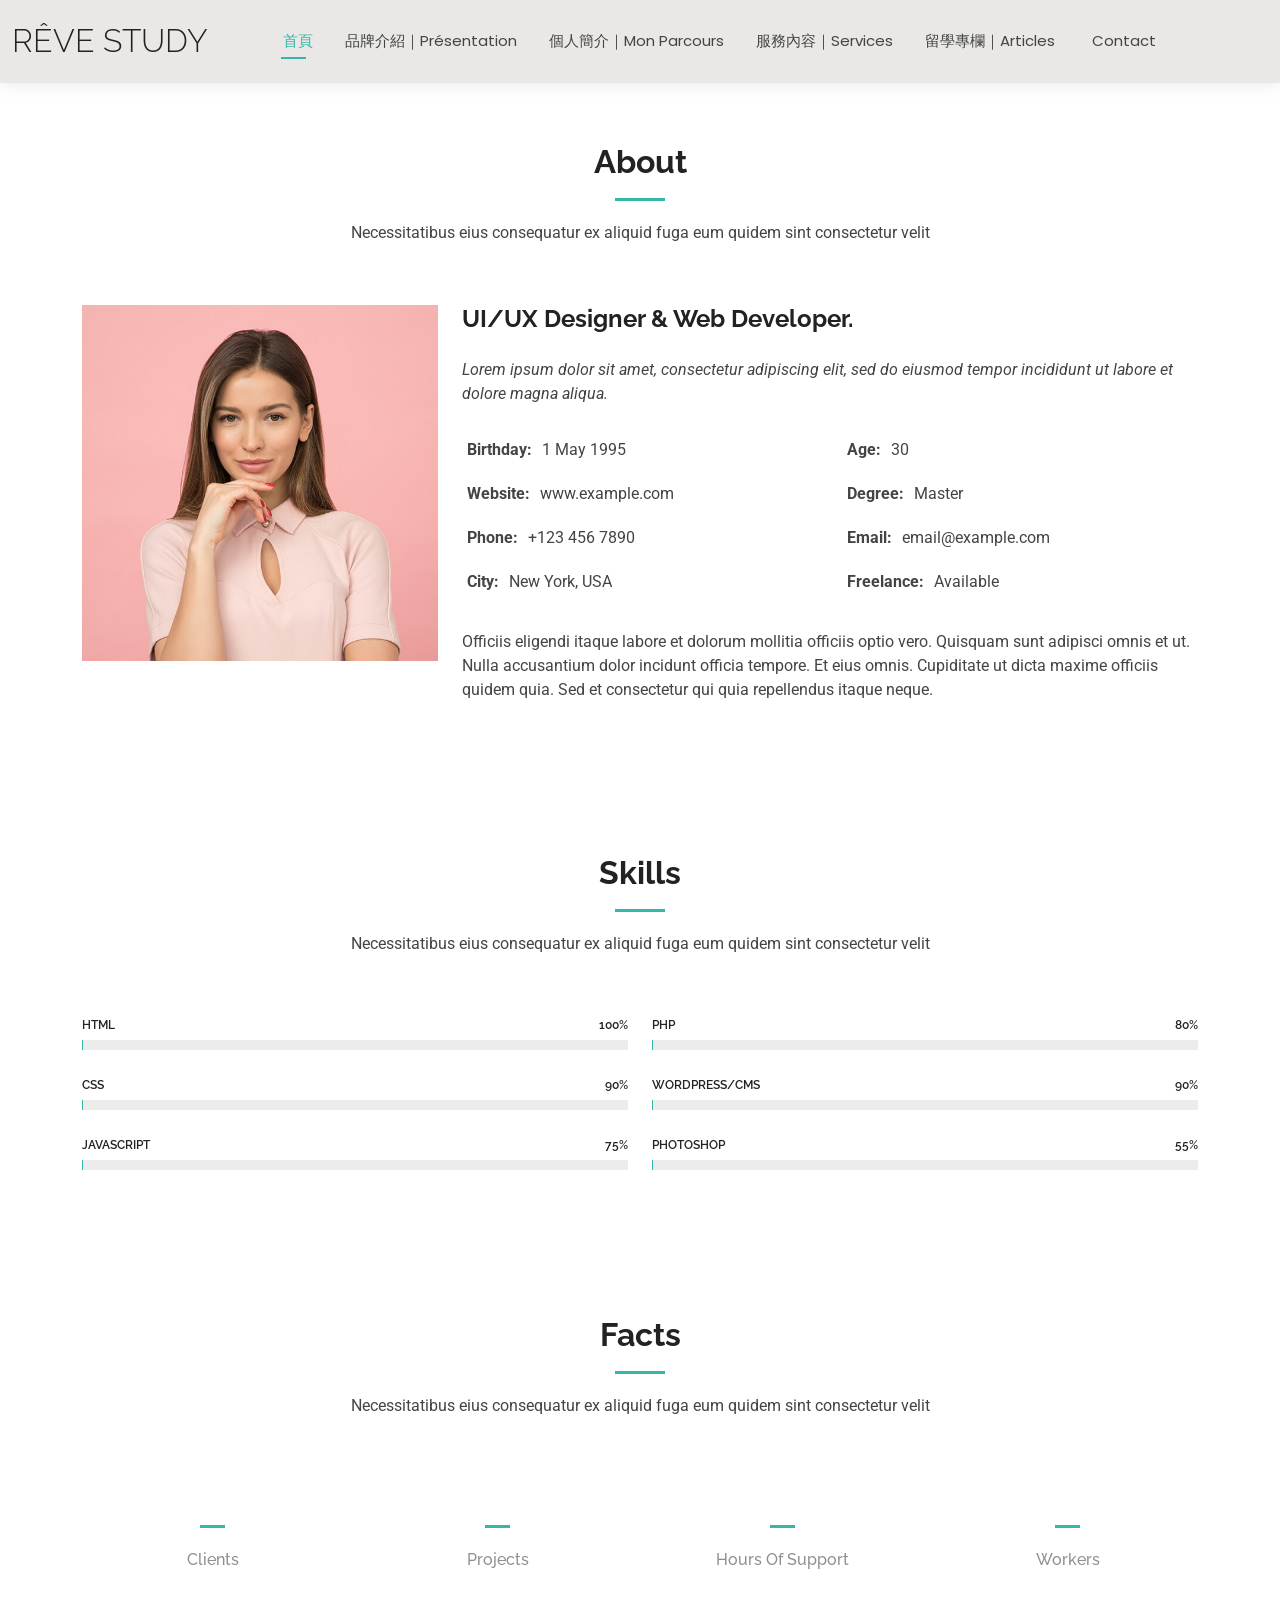
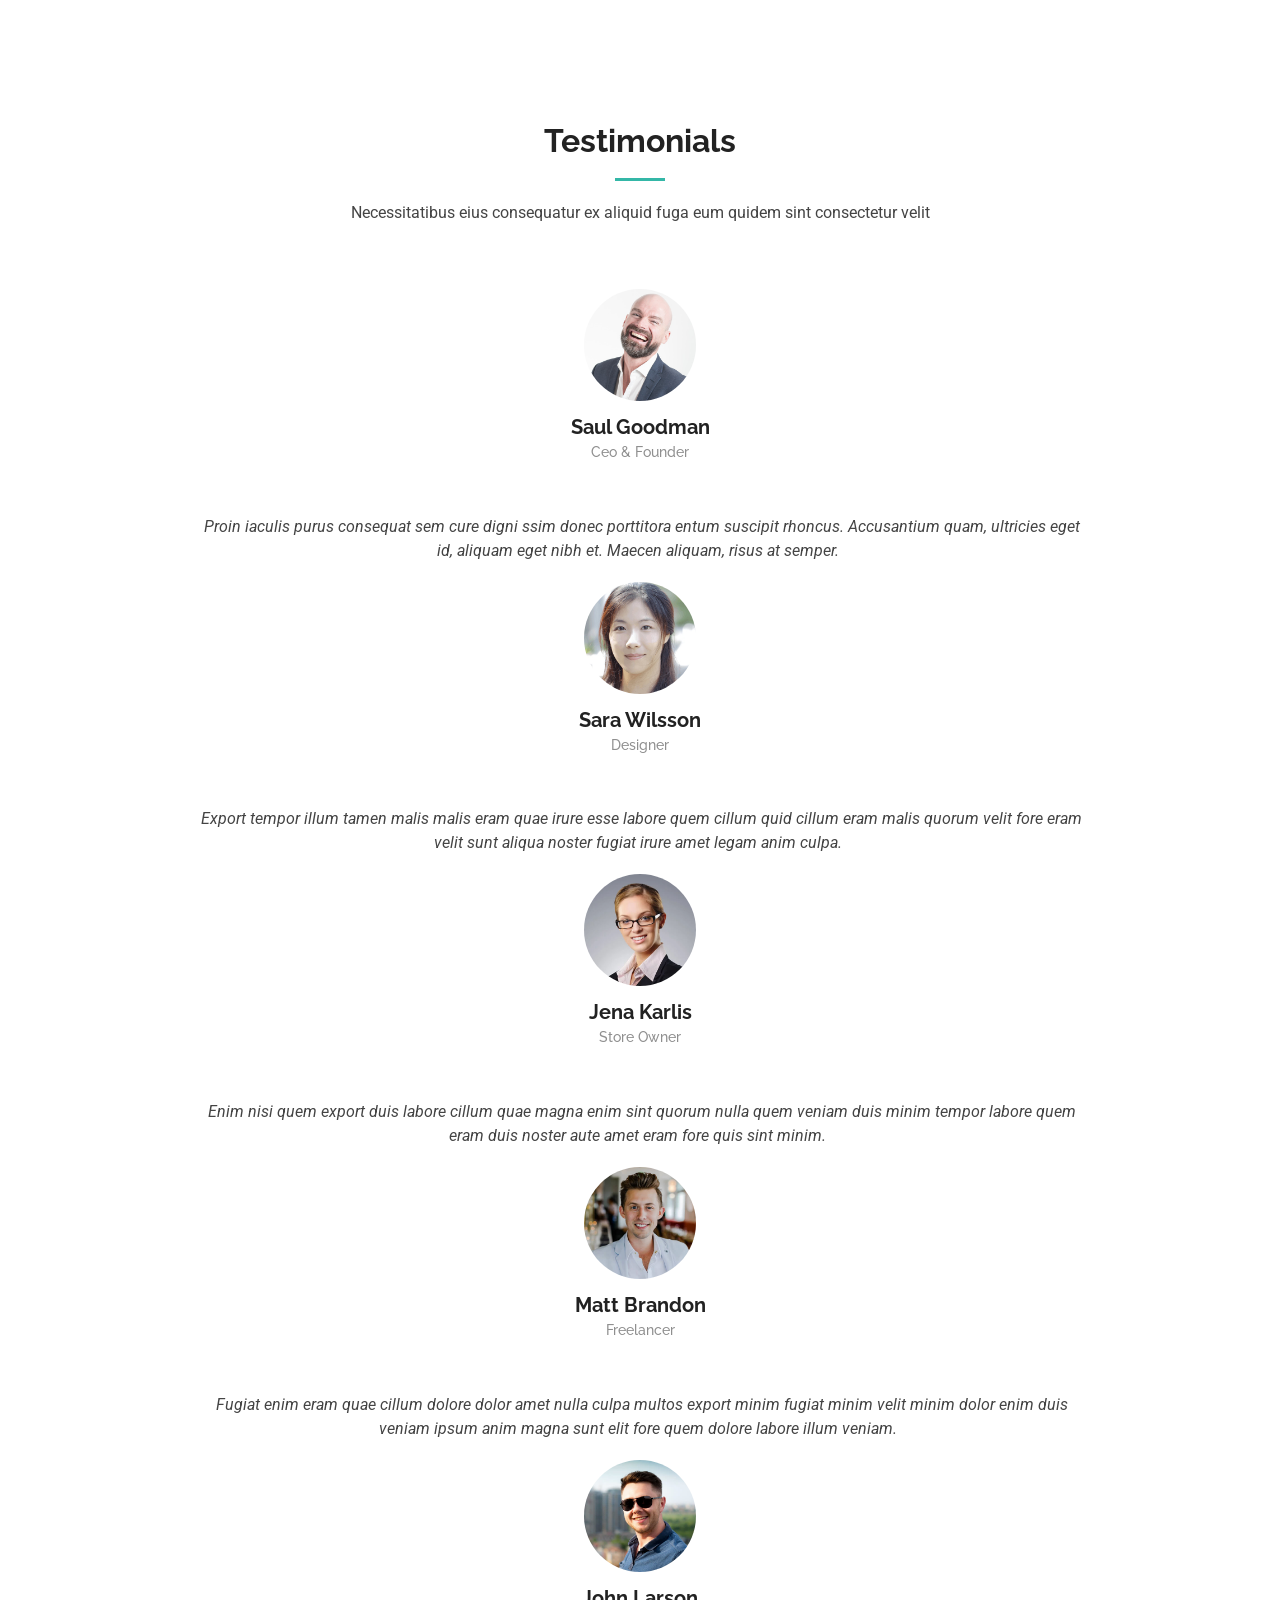
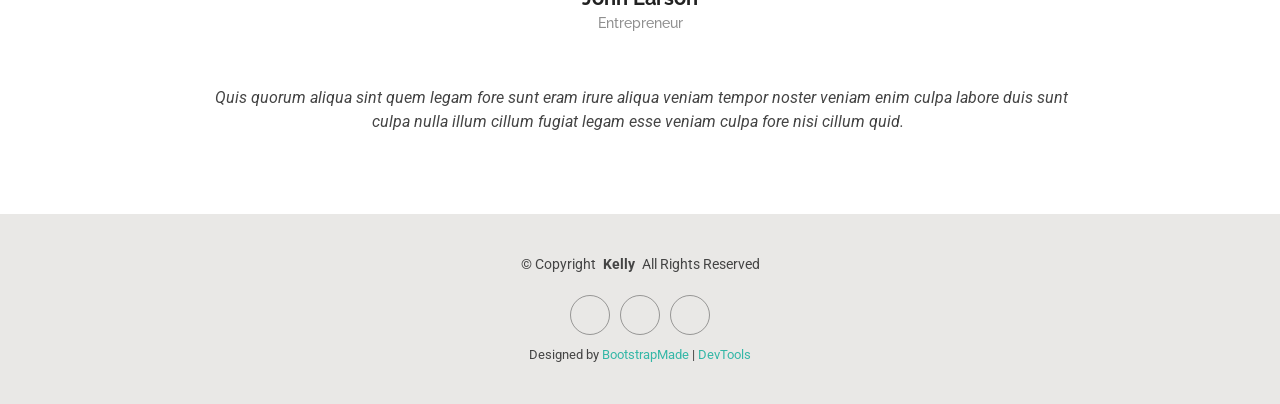
==== commit f988f473: "replace website" ====
--- a/about.html
+++ b/about.html
@@ -44,31 +44,30 @@
       <a href="index.html" class="logo d-flex align-items-center me-auto me-xl-0">
         <!-- Uncomment the line below if you also wish to use an image logo -->
         <!-- <img src="assets/img/logo.png" alt=""> -->
-        <h1 class="sitename">Rêve Education</h1>
+        <h1 class="sitename">Rêve Study</h1>
       </a>
 
       <nav id="navmenu" class="navmenu">
         <ul>
-          <li><a href="index.html">Home</a></li>
-          <li><a href="about.html" class="active">About</a></li>
-          <li><a href="resume.html">Resume</a></li>
-          <li><a href="services.html">Services</a></li>
-          <li><a href="portfolio.html">Portfolio</a></li>
-          <li class="dropdown"><a href="#"><span>Dropdown</span> <i class="bi bi-chevron-down toggle-dropdown"></i></a>
+          <li><a href="index.html" class="active">首頁</a></li>
+          <li><a href="about.html">品牌介紹｜Présentation</a></li>
+          <li><a href="resume.html">個人簡介｜Mon Parcours</a></li>
+          <li><a href="portfolio.html">服務內容｜Services</a></li>
+          <li class="dropdown"><a href="#"><span>留學專欄｜Articles</span> <i class="bi bi-chevron-down toggle-dropdown"></i></a>
             <ul>
-              <li><a href="#">Dropdown 1</a></li>
-              <li class="dropdown"><a href="#"><span>Deep Dropdown</span> <i class="bi bi-chevron-down toggle-dropdown"></i></a>
+              <li><a href="#">法國留學</a></li>
+              <li class="dropdown"><a href="#"><span>院校介紹</span> <i class="bi bi-chevron-down toggle-dropdown"></i></a>
                 <ul>
-                  <li><a href="#">Deep Dropdown 1</a></li>
-                  <li><a href="#">Deep Dropdown 2</a></li>
-                  <li><a href="#">Deep Dropdown 3</a></li>
-                  <li><a href="#">Deep Dropdown 4</a></li>
-                  <li><a href="#">Deep Dropdown 5</a></li>
+                  <li><a href="#">商學院校介紹</a></li>
+                  <li><a href="#">語言學校介紹</a></li>
+                  <li><a href="#">法國公立大學</a></li>
+                  <li><a href="#">法國廚藝學校</a></li>
+                  <li><a href="#">法國時尚院校</a></li>
                 </ul>
               </li>
-              <li><a href="#">Dropdown 2</a></li>
-              <li><a href="#">Dropdown 3</a></li>
-              <li><a href="#">Dropdown 4</a></li>
+              <li><a href="#">留學生活</a></li>
+              <li><a href="#">留學行政需知</a></li>
+              <li><a href="#">其他</a></li>
             </ul>
           </li>
           <li><a href="contact.html">Contact</a></li>
@@ -380,10 +379,10 @@
         <p>© <span>Copyright</span> <strong class="px-1 sitename">Kelly</strong> <span>All Rights Reserved<br></span></p>
       </div>
       <div class="social-links d-flex justify-content-center">
-        <a href=""><i class="bi bi-twitter-x"></i></a>
-        <a href=""><i class="bi bi-facebook"></i></a>
-        <a href=""><i class="bi bi-instagram"></i></a>
-        <a href=""><i class="bi bi-linkedin"></i></a>
+        <a href="https://www.threads.com/@winnieliang_0908"class="threads" target="_blank"><i class="bi bi-threads"></i></a>
+        <a href="https://www.facebook.com/share/19edA9Fx4r/"class="facebook"target="_blank"><i class="bi bi-facebook"></i></a>
+        <a href="https://www.instagram.com/winnieliang_0908/"class="instagram" target="_blank"><i class="bi bi-instagram"></i></a>
+        
       </div>
       <div class="credits">
         <!-- All the links in the footer should remain intact. -->
@@ -393,6 +392,7 @@
         Designed by <a href="https://bootstrapmade.com/">BootstrapMade</a> | <a href="https://bootstrapmade.com/tools/">DevTools</a>
       </div>
     </div>
+
 
   </footer>
 
